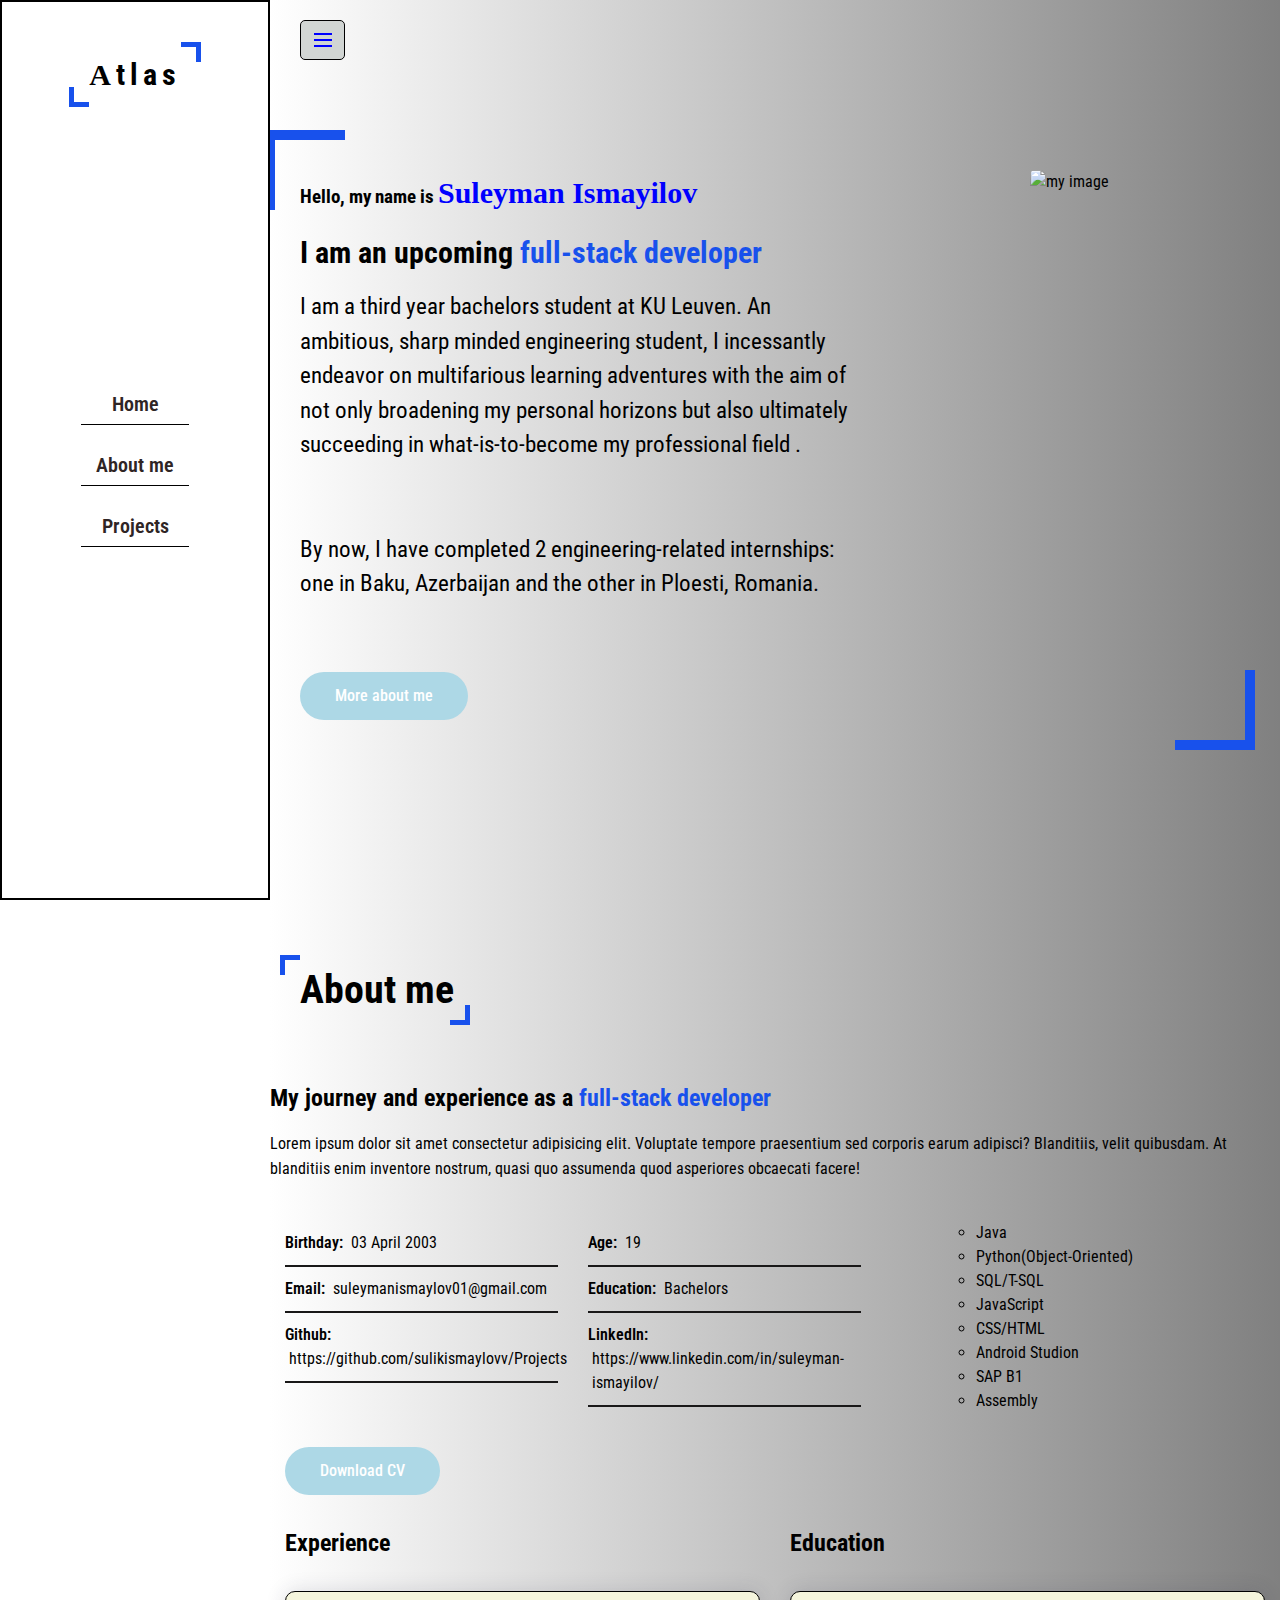
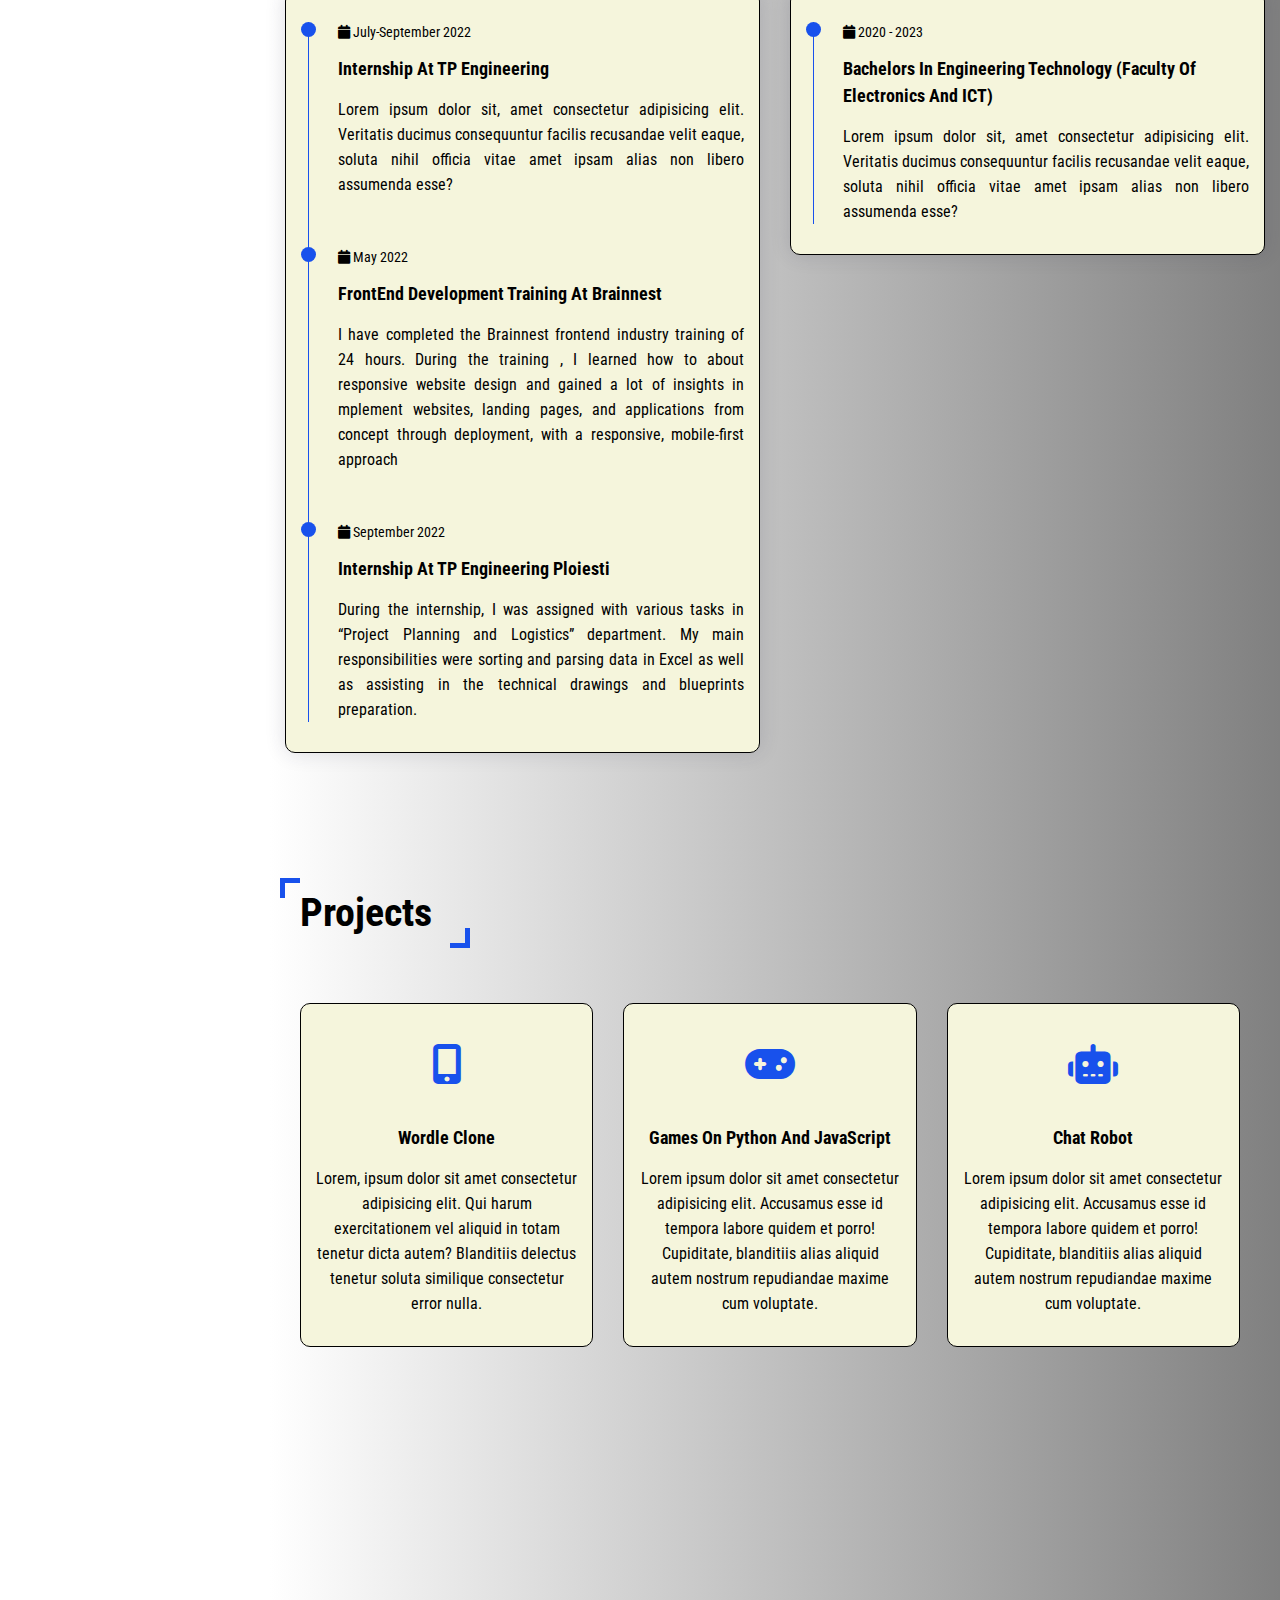
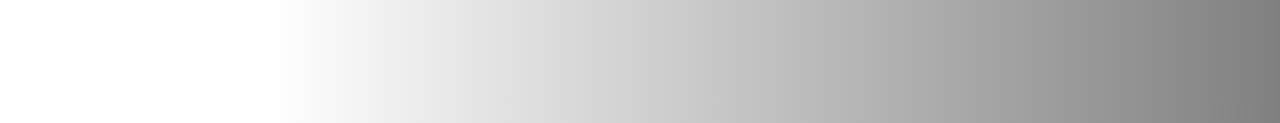
==== index.html @ a6cf32a4 "commit" ====
<!DOCTYPE html>
<html lang="en">

<head>
    <meta charset="UTF-8">
    <meta http-equiv="X-UA-Compatible" content="IE=edge">
    <meta name="viewport" content="width=device-width, initial-scale=1.0">
    <title>Portfolio</title>
    <!-- #file links-->
    <link rel="stylesheet" href="style.css">
    <link rel="stylesheet" href="color-1.css">
    <link rel="stylesheet" href="https://cdnjs.cloudflare.com/ajax/libs/font-awesome/6.1.1/css/all.min.css">
</head>

<body>
    <!-- Main start-->
    <div class="main-container">
        <!--Aside-->
        <div class="aside" id="aside">
            <div class="logo">
                <a href="#"><span>A</span>tlas</a>
            </div>
            <div class="nav_toggler" onclick="toggleAside()">
                <span></span>
            </div>
            <ul class="navigation">
                <li><a href="#home" class="active">Home</a></li>
                <li><a href="#about">About me</a></li>
                <li><a href="#projects">Projects</a></li>
            </ul>
        </div>
        <!-- Home page-->
        <div class="main-content" id="main">
            <section class="home section" id="home">
                <div class="container">
                    <div class="row">
                        <div class="info padd-15">
                            <h3 class="hello">Hello, my name is <span class="name">Suleyman Ismayilov</span></h3>
                            <h3 class="short-intro">I am an upcoming <span class="typing">full-stack developer</span>
                            </h3>
                            <p>I am a third year bachelors student at KU Leuven. An ambitious, sharp minded engineering
                                student, I incessantly endeavor on multifarious learning adventures with the aim of not
                                only broadening my personal horizons but also ultimately succeeding in what-is-to-become
                                my professional field .</p>
                            <p></p>
                            <p>By now, I have completed 2 engineering-related internships: one in Baku, Azerbaijan and the other in Ploesti, Romania.</p>
                            </p>

                            <a href="#about" class="btn about-me">More about me</a>

                        </div>
                        <div class="home_img padd-15">
                            <img src="image.JPG" alt="my image">
                        </div>
                    </div>
                </div>
            </section>
            <!--About me page-->
            <section class="about section" id="about">
                <div class="container">
                    <div class="row">
                        <div class="section-title padd-15">
                            <h2>About me</h2>
                        </div>
                        <div class="row">
                            <div class="about-content padd-15">
                                <div class="row">
                                    <div class="about-text">
                                        <h3>My journey and experience as a <span>full-stack developer</span></h3>
                                        <p>Lorem ipsum dolor sit amet consectetur adipisicing elit. Voluptate tempore
                                            praesentium sed corporis earum adipisci? Blanditiis, velit quibusdam. At
                                            blanditiis enim inventore nostrum, quasi quo assumenda quod asperiores
                                            obcaecati facere!</p>
                                    </div>
                                </div>
                                <div class="row">
                                    <div class="personal-info padd-15">
                                        <div class="row">
                                            <div class="info-item padd-15">
                                                <p>Birthday: <span>03 April 2003</span></p>
                                            </div>
                                            <div class="info-item padd-15">
                                                <p>Age: <span>19</span></p>
                                            </div>
                                            <div class="info-item padd-15">
                                                <p>Email: <span>suleymanismaylov01@gmail.com</span></p>
                                            </div>
                                            <div class="info-item padd-15">
                                                <p>Education: <span>Bachelors</span></p>
                                            </div>
                                            <div class="info-item padd-15">
                                                <p>Github: <span>https://github.com/sulikismaylovv/Projects</span></p>
                                            </div>
                                            <div class="info-item padd-15">
                                                <p>LinkedIn: <span>https://www.linkedin.com/in/suleyman-ismayilov/</span></p>
                                            </div>
                                        </div>
                                        <div class="row">
                                            <div class="buttons padd-15">
                                                <a href="CV.pdf" attributes-list download class="btn">Download CV</a>
                                            </div>
                                        </div>
                                    </div>
                                    <div class="skills padd-15">
                                        <ul class="row">
                                            <li class="skill-item">
                                                Java
                                            </li>
                                            <li class="skill-item">
                                                Python(Object-Oriented)
                                            </li>
                                            <li class="skill-item">
                                                SQL/T-SQL
                                            </li>
                                            <li class="skill-item">
                                                JavaScript
                                            </li>
                                            <li class="skill-item">
                                                CSS/HTML
                                            </li>
                                            <li class="skill-item">
                                                Android Studion
                                            </li>
                                            <li class="skill-item">
                                                SAP B1
                                            </li>
                                            <li class="skill-item">
                                                Assembly
                                            </li>
                                        </ul>
                                    </div>
                                </div>
                                <div class="row">
                                    <div class="experience padd-15">
                                        <h3 class="title">Experience</h3>
                                        <div class="row">
                                            <div class="timeline-box padd-15">
                                                <div class="timeline shadow-dark">
                                                    <!-- Timeline Items-->
                                                    <div class="timeline-item">
                                                        <div class="circle-dot"></div>
                                                        <h3 class="timeline-date">
                                                            <i class="fa fa-calendar"></i> July-September 2022
                                                        </h3>
                                                        <h4 class="timeline-title"> Internship at TP Engineering</h4>
                                                        <p class="timeline-text">
                                                            Lorem ipsum dolor sit, amet consectetur adipisicing elit.
                                                            Veritatis ducimus consequuntur facilis recusandae velit
                                                            eaque, soluta nihil officia vitae amet ipsam alias non
                                                            libero assumenda esse?
                                                        </p>
                                                    </div>
                                                    <div class="timeline-item">
                                                        <div class="circle-dot"></div>
                                                        <h3 class="timeline-date">
                                                            <i class="fa fa-calendar"></i> May 2022
                                                        </h3>
                                                        <h4 class="timeline-title"> FrontEnd Development training at
                                                            Brainnest</h4>
                                                        <p class="timeline-text">
                                                            I have completed the Brainnest frontend industry training of
                                                            24 hours. During the training , I learned how to about
                                                            responsive website design and gained a lot of insights in
                                                            mplement websites, landing pages, and applications from
                                                            concept through deployment, with a responsive, mobile-first
                                                            approach
                                                        </p>
                                                    </div>
                                                    <div class="timeline-item">
                                                        <div class="circle-dot"></div>
                                                        <h3 class="timeline-date">
                                                            <i class="fa fa-calendar"></i> September 2022
                                                        </h3>
                                                        <h4 class="timeline-title"> Internship at TP Engineering
                                                            Ploiesti</h4>
                                                        <p class="timeline-text">
                                                            During the internship, I was assigned with various tasks in
                                                            “Project Planning and Logistics” department. My main
                                                            responsibilities were sorting and parsing data in Excel as
                                                            well as assisting in the technical drawings and blueprints
                                                            preparation.
                                                        </p>
                                                    </div>
                                                </div>
                                            </div>
                                        </div>
                                    </div>
                                    <div class="education padd-15">
                                        <h3 class="title">Education</h3>
                                        <div class="row">
                                            <div class="timeline-box padd-15">
                                                <div class="timeline shadow-dark">
                                                    <!-- Timeline Items-->
                                                    <div class="timeline-item">
                                                        <div class="circle-dot"></div>
                                                        <h3 class="timeline-date">
                                                            <i class="fa fa-calendar"></i> 2020 - 2023
                                                        </h3>
                                                        <h4 class="timeline-title"> Bachelors in Engineering Technology
                                                            (Faculty of Electronics and ICT)</h4>
                                                        <p class="timeline-text">
                                                            Lorem ipsum dolor sit, amet consectetur adipisicing elit.
                                                            Veritatis ducimus consequuntur facilis recusandae velit
                                                            eaque, soluta nihil officia vitae amet ipsam alias non
                                                            libero assumenda esse?
                                                        </p>
                                                    </div>
                                                </div>
                                            </div>
                                        </div>
                                    </div>
                                </div>
                            </div>
                        </div>
                    </div>
                </div>
            </section>
            <!--Projects Section-->
            <section class="projects section" id="projects">
                <div class="container">
                    <div class="row">
                        <div class="section-title padd-15">
                            <h2>Projects</h2>
                        </div>
                    </div>
                    <div class="row">
                        <!--Projects Items-->
                        <div class="projects-item padd-15">
                            <div class="projects-item-inner">
                                <div class="icon" id="proj1">
                                    <i class="fa fa-mobile-alt" onclick='window.location.href="https://github.com/sulikismaylovv/Portfolio"' ></i>
                                </div>
                                <h4>Wordle Clone</h4>
                                <p>Lorem, ipsum dolor sit amet consectetur adipisicing elit. Qui harum exercitationem vel aliquid in totam tenetur dicta autem? Blanditiis delectus tenetur soluta similique consectetur error nulla.
                                </p>
                            </div>
                        </div>
                        <div class="projects-item padd-15">
                            <div class="projects-item-inner">
                                <div class="icon" id="proj2">
                                    <i class="fa fa-gamepad" onclick='window.location.href="https://github.com/sulikismaylovv/Portfolio"'></i>
                                </div>
                                <h4>Games on Python and JavaScript</h4>
                                <p>Lorem ipsum dolor sit amet consectetur adipisicing elit. Accusamus esse id tempora labore quidem et porro! Cupiditate, blanditiis alias aliquid autem nostrum repudiandae maxime cum voluptate.
                                </p>
                            </div>
                        </div>
                        <div class="projects-item padd-15">
                            <div class="projects-item-inner">
                                <div class="icon" id="proj3">
                                    <i class="fa fa-robot" onclick='window.location.href="https://github.com/sulikismaylovv/Portfolio"'></i>
                                </div>
                                <h4>Chat Robot</h4>
                                <p>Lorem ipsum dolor sit amet consectetur adipisicing elit. Accusamus esse id tempora labore quidem et porro! Cupiditate, blanditiis alias aliquid autem nostrum repudiandae maxime cum voluptate.
                                </p>
                            </div>
                        </div>
                    </div>
                </div>
            </section>
        </div>
    </div>


    <script src="script.js"></script>
</body>

</html>
---- style.css ----
@import url('https://fonts.googleapis.com/css2?family=Poppins:wght@300;400;500;600&family=Roboto+Mono:ital,wght@0,400;1,300;1,400&display=swap');
@import url('https://fonts.googleapis.com/css2?family=Edu+NSW+ACT+Foundation:wght@400;500;600;700&display=swap');
@import url('https://fonts.googleapis.com/css2?family=Roboto+Condensed:ital,wght@0,300;0,400;0,700;1,300;1,400;1,700&display=swap');

::before,::after{
    box-sizing: border-box;
}

body{
    line-height: 1.5;
    font-size: 16px;
    font-family: 'Roboto Condensed' , 'Times New Roman', Times, serif;
}

html{
    scroll-behavior: smooth;
}

*{
    margin: 0;
    padding: 0;
    outline: none;
    text-decoration: none;
    box-sizing: border-box;
}

.section{
    background:  linear-gradient(to right,white,grey);
    min-height: 100vh;
    display: block;
    padding: 0 30px;
    opacity: 1;
}

.hidden{
    display: none !important;
}

.main-content{
    padding-left: 270px;
}

ul{
    list-style: none;
}

.container{
    max-width: 1100px;
    width: 100%;
    margin: auto;
}


.padd-15{
    padding-left: 15px;
    padding-right: 15px;
}

.row{
    display: flex;
    flex-wrap: wrap;
    margin-left: -15px;
    margin-right: -15px;
    position: relative;
}

.btn{
    font-size: 16px;
    font-weight: 500;
    color: white;
    padding: 12px 35px;
    border-radius: 40px;
    display: inline-block;
    white-space: nowrap;
    background-color: lightblue;
    transition: all 0.3s ease;
    border: none;
}

.btn:hover{
    transform: scale(1.2);
}

.shadow-dark{
    box-shadow: 0 0 20px rgb(48, 46, 77, 0.15);
}

/* Section bar */
.aside{
    width: 270px;
    background-color: white;
    position: fixed;
    padding: 30px;
    left: 0;
    top: 0;
    height: 100%;
    z-index: 10;
    display: flex;
    justify-content: center;
    align-items: center;
    border: solid 2px black;
}


.aside .logo{
    position: absolute;
    top: 50px;
    font-size: 30px;
    text-transform: capitalize;
}

.aside .logo a{
    color:black;
    font-weight: 700;
    padding: 15px 20px;
    font-size: 30px;
    letter-spacing: 5px;
    position: relative;
}

.aside .logo a span{
    font-family: 'Roboto',cursive;
    font-family: 40px;
}

.aside .logo a::before{
    content: '';
    position: absolute;
    width: 20px;
    height: 20px;
    border-bottom: 5px solid var(--skin-color);
    border-left: 5px solid var(--skin-color);
    bottom: 0px;
    left: 0;
}

.aside .logo a::after{
    content: '';
    position: absolute;
    width: 20px;
    height: 20px;
    border-top: 5px solid var(--skin-color);
    border-right: 5px solid var(--skin-color);
    top: 0;
    right: 0;
}

.aside .navigation{
    margin-top: 50px;
    
}

.aside .navigation li{
    margin-bottom: 20px;
    display: block;

}

.aside .navigation li a{
    font-size: 20px;
    font-weight: 600;
    display: block;
    border-bottom: 1px solid black;
    color: rgb(47, 37, 37);
    padding: 5px 15px;
    text-decoration: none;
    text-align: center;
}

aside .navigation li a.active{
    color : var(--skin-color);
}

.aside .nav_toggler{
    height: 40px;
    width: 45px;
    border: 1px solid black;
    cursor: pointer;
    position: fixed;
    left: 300px;
    top:20px;
    border-radius: 5px;
    background: rgba(196, 201, 199, 0.746);
    display: flex;
    align-items: center;
    justify-content: center;
}

.aside .nav_toggler span{
    height: 2px;
    width: 18px;
    background-color: blue;
    display: inline-block;
    position: relative;
}

.aside .nav_toggler span::before{
    content: '';
    height: 2px;
    width: 18px;
    background-color: blue;
    position: absolute;
    top: -6px;
    left: 0;
}

.aside .nav_toggler span::after{
    content: '';
    height: 2px;
    width: 18px;
    background-color: blue;
    position: absolute;
    top: 6px;
    left: 0;
}

/*main page css*/
.home .home_img img{
    height: 500px;
    margin: auto;
    border-radius: 5px;
}

.home .info{
    flex: 0 0 60%;
    max-width: 60%;
}

.home .home_img{
    flex: 0 0 40%;
    max-width: 40%;
    text-align: center;
    text-align: center;
}

.h3.hello{
    font-size: 28px;
    margin: 15px 0;
}

h3.hello span{
    font-family:  'Edu VIC WA NT Beginner', 'Times New Roman', Times, serif , cursive ;
    font-weight: bold;
    font-size: 30px;
    font-weight: 70%;
    color: blue;
}

h3.short-intro{
    font-size: 30px;
    margin: 15px 0;
}

.typing{
    color: var(--skin-color);
}

.info p{
    margin-bottom: 70px;
    font-size: 23px;
    color: black;
    
}

.home{
    min-height: 100vh;
    display: flex;
    color: black;
}

.home_img::after{
    content: '';
    position: absolute;
    height: 80px;
    width: 80px;
    right: 10px;
    bottom: -30px;
    border-bottom: 10px solid var(--skin-color);
    border-right: 10px solid var(--skin-color);

}

.home_img::before{
    content: '';
    position: absolute;
    height: 80px;
    width: 80px;
    left: -20px;
    top: -40px;
    border-top: 10px solid var(--skin-color);
    border-left: 10px solid var(--skin-color);

}


/* about me css*/
.section .container{
    padding-top: 60px;
    padding-bottom: 70px;
}

.section-title{
    flex: 0 0 100%;
    max-width: 100%;
    margin-bottom: 60px;
}

.section-title h2{
    font-size: 40px;
    color: black;
    font-weight: 700;
    position: relative;
}

.section-title h2::before{
    content: '';
    position: absolute;
    width: 20px;
    height: 20px;
    border-bottom: 5px solid var(--skin-color);
    border-right: 5px solid var(--skin-color);
    bottom: -5px;
    left: 150px;
}

.section-title h2::after{
    content: '';
    position: absolute;
    width: 20px;
    height: 20px;
    border-left: 5px solid var(--skin-color);
    border-top: 5px solid var(--skin-color);
    top: -5px;
    left: -20px;
}

.about .about-content{
    flex: 0 0 100%;
    max-width: 100%;
}

.about .about-content .about-text{
    flex: 0 0 100%;
    max-width: 100%;
}

.about .about-content .about-text h3{
    font-size: 24px;
    margin-bottom: 15px;
    font-weight: 700;
    color: black;
}

.about .about-content .about-text h3 span{
    color: var(--skin-color);
}

.about .about-content .about-text p{
    font-size: 16px;
    line-height: 25px;
    color: black;
}

.about .about-content .personal-info{
    flex: 0 0 60%;
    max-width: 60%;
    margin-top: 40px;
}


.about .about-content .skills{
    flex: 0 0 40%;
    max-width: 40%;
    margin-top: 40px;
}

.about .about-content .personal-info .info-item{
    flex: 0 0 50%;
    max-width: 50%;
}

.about .about-content .personal-info .info-item p{
    font-weight: 600;
    padding: 10px 0;
    font-size: 16px;
    color: black;
    border-bottom: 2px solid rgb(25, 24, 24);

}

.about .about-content .personal-info .info-item p span{
    font-weight: 400;
    color: black;
    margin-left: 4px;
    display: inline-block;
}

.about .about-content .personal-info .buttons{
    margin-top: 30px;
}

.about .about-content .personal-info .buttons .btn{
    margin-right: 15px;
    margin-top: 10px;
}


.about .about-content .skills .row .skill-item{
    flex: 0 0 50%;
    max-width: 50%;
    list-style: circle;
    margin-left: 100px;
}

.about .about-content .experience,
.about .about-content .education{
    flex:  0 0 50%;
    max-width: 50%;
    margin-top: 30px;
}

.about .about-content h3.title{
    font-size: 24px;
    margin-bottom: 30px;
    font-weight: 700;
    color: black;
}

.about .about-content .timeline-box{
    flex: 0 0 100%;
    max-width: 100%;
}

.about .about-content .timeline{
    background-color: beige;
    padding: 30px 15px;
    border: 1px solid black;
    border-radius: 10px;
    width: 100%;
    position: relative;
}

.about .about-content .timeline .timeline-item{
    position: relative;
    padding-left: 37px;
    padding-bottom: 50px;
}

.about .about-content .timeline .timeline-item:last-child{
    padding-bottom: 0;
}

.about .about-content .timeline .timeline-item::before{
    content: '';
    width: 1px;
    position:absolute;
    height: 100%;
    left: 7px;
    top: 0;
    background-color: var(--skin-color);
}

.about .about-content .timeline .circle-dot{
    position: absolute;
    left: 0;
    top: 0;
    height: 15px;
    width: 15px;
    border-radius: 50%;
    background-color: var(--skin-color);
}

.about .about-content .timeline .timeline-date{
    font-weight: 400;
    font-size: 14px;
    margin-bottom: 12px;
}

.about .about-content .timeline .timeline-date fa{
    margin-right: 5px;
}

.about .about-content .timeline .timeline-title{
    font-weight: 700;
    font-size: 18px;
    margin-bottom: 15px;
    text-transform: capitalize;
}

.about .about-content .timeline .timeline-text{
    line-height: 25px;
    font-size: 16px;
    text-align: justify;
}

/*Project css*/
.projects .container{
    padding-bottom: 40px;
}

.projects .projects-item{
    margin-bottom: 30px;
    flex: 0 0 33%;
    max-width: 33%;
}

.projects .projects-item .projects-item-inner{
    background-color: beige;
    border: 1px solid black;
    border-radius: 10px;
    padding: 30px 15px;
    text-align: center;
    transition: all 0.3s ease;
}

.projects .projects-item .projects-item-inner:hover{
    box-shadow: 0 0 20px rgb(48, 46, 77, 0.15);
}

.projects .projects-item .projects-item-inner .icon{
    height: 60px;
    width: 60px;
    border-radius: 50%;
    display: block;
    margin: 0 auto 30px;
    text-align: center;
    transition: all 0.3s ease;
}

.projects .projects-item .projects-item-inner .icon .fa{
    font-size: 40px;
    line-height: 60px;
    color: var(--skin-color);
}

.projects .projects-item .projects-item-inner:hover .icon{
    background-color: var(--skin-color);
}

.projects .projects-item .projects-item-inner:hover .icon .fa{
    font-size: 25px;
    color: white;
}

.projects .projects-item .projects-item-inner h4{
    font-size: 18px;
    margin-bottom: 15px;
    color: black;
    font-weight: 700;
    text-transform: capitalize;
}

.projects .projects-item .projects-item-inner p{
    font-size: 16px;
    color: black;
    line-height: 25px;
}


@media (max-width: 1200px){
    .aside{
        left: -270px;
    }

    .main-content{
        padding-left: 0;
    }
    .about .about-content .personal-info .info-item p span{
        display: block;
        margin-left: 0;
    }
}

@media (max-width: 991px){
    .projects .projects-item{
        flex: 0 0 100%;
        max-width: 100%;
    }
    .about .about-content .education,
    .about .about-content .experience,
    .home .home-info{
        flex: 0 0 100%;
        max-width: 100%;
    }
    .home .home_img{
        display: none;
    }

}

@media (max-width: 750px){
    .about .about-content .skills,
    .about .about-content .personal-info{
        flex: 0 0 100%;
        max-width: 100%;
    }
    

}
---- color-1.css ----
:root{
    --skin-color: #1851ec;
}
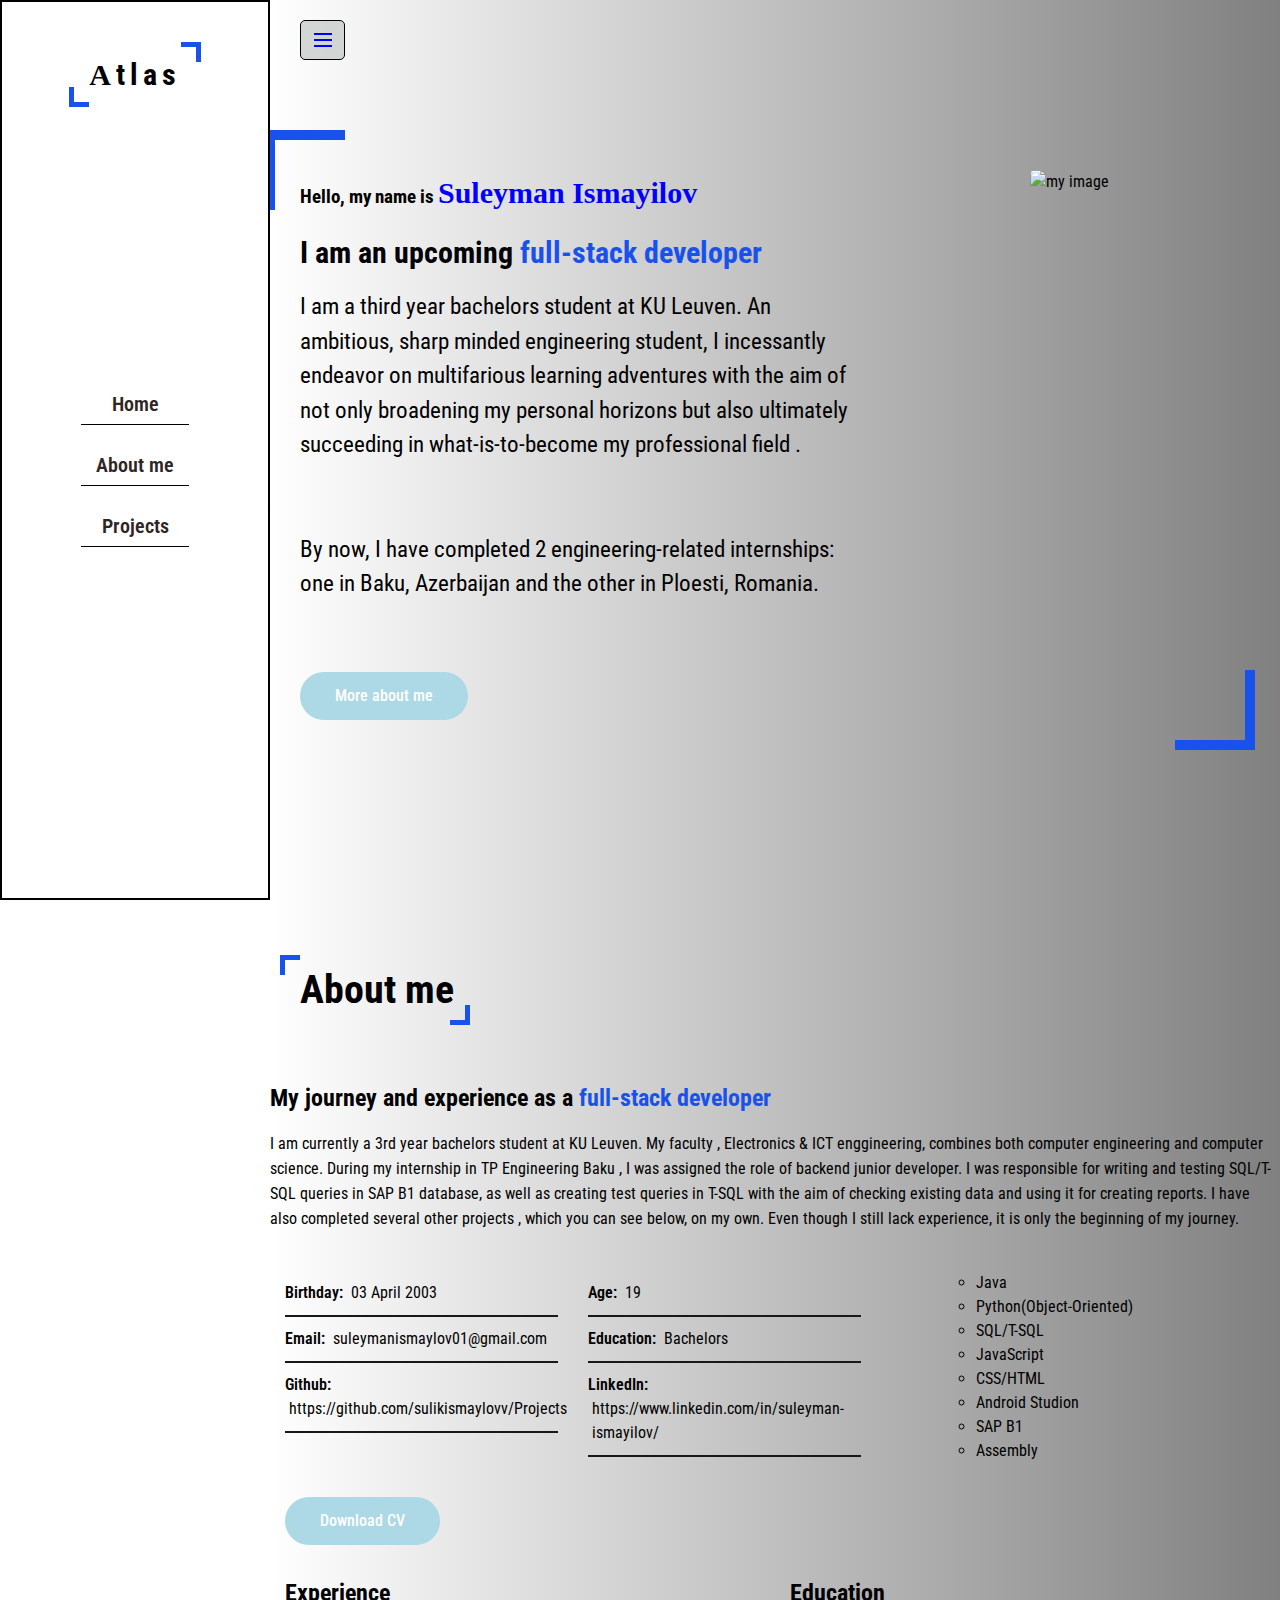
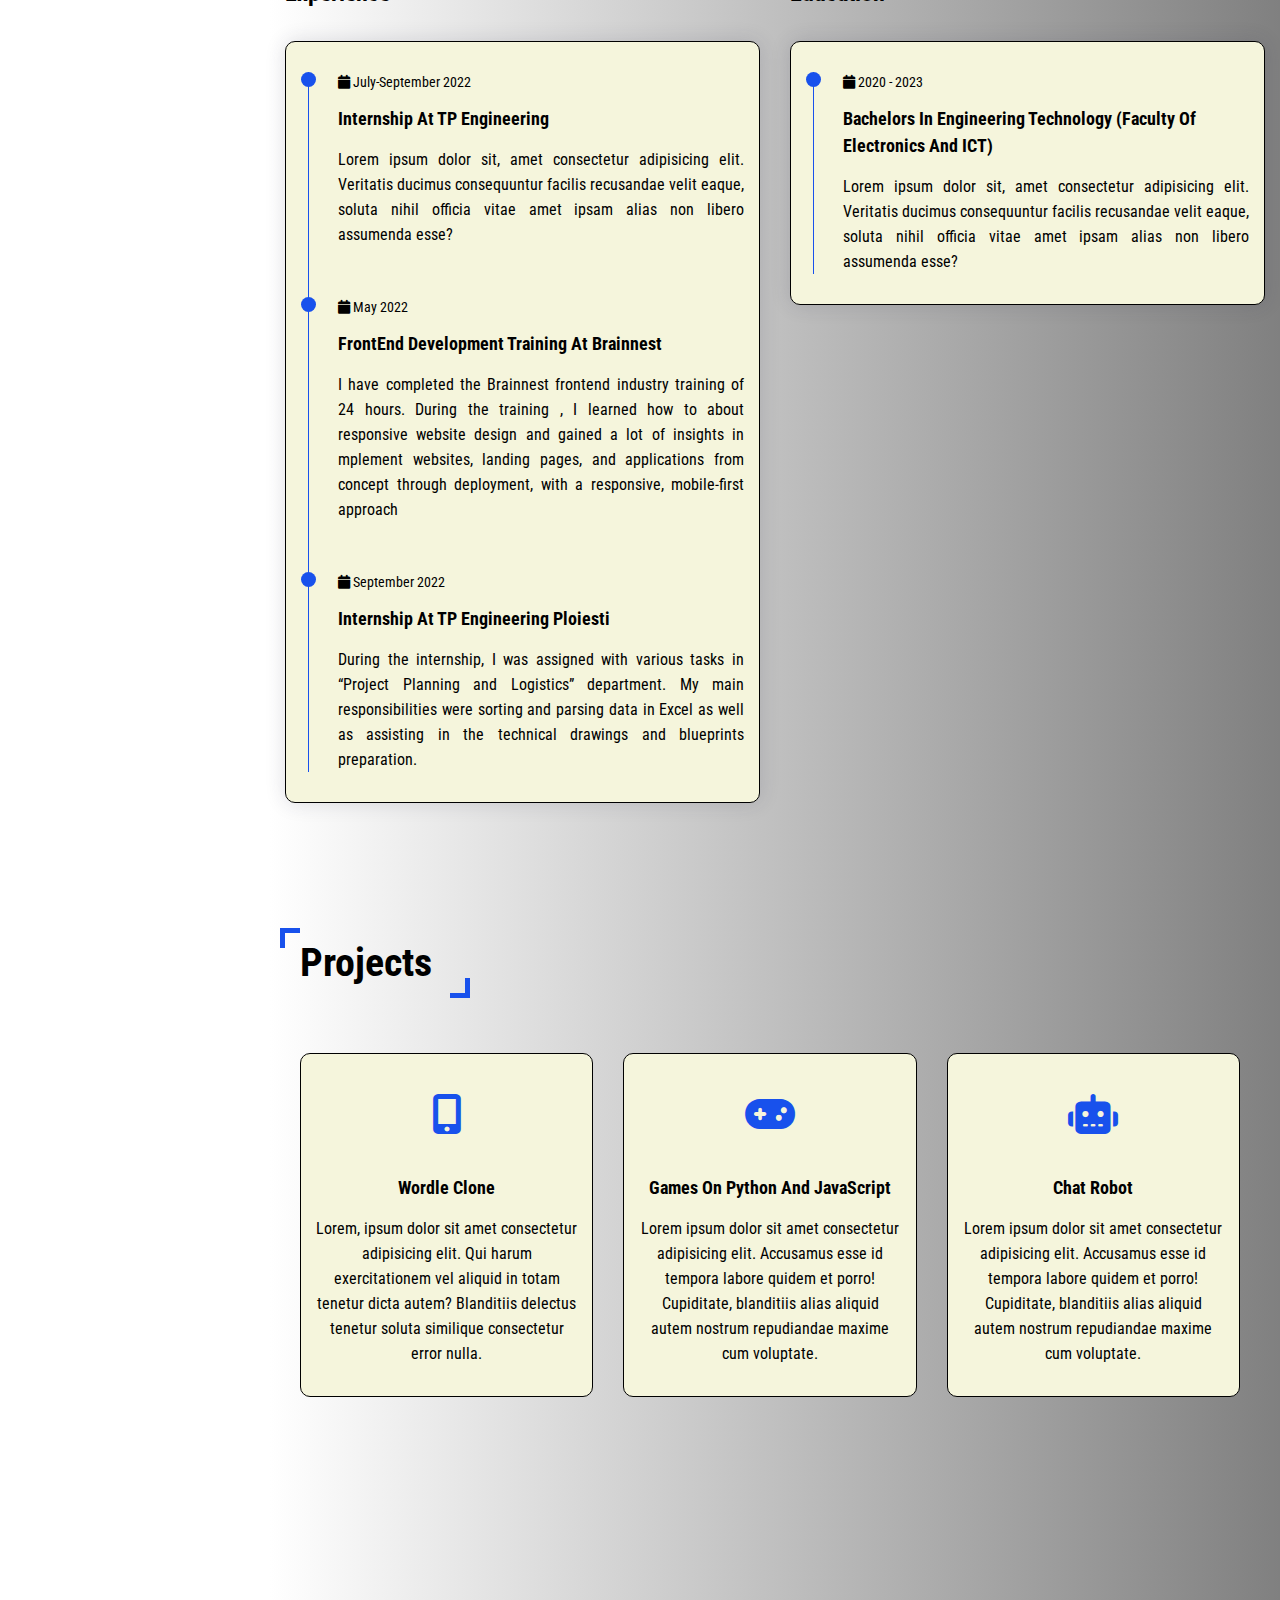
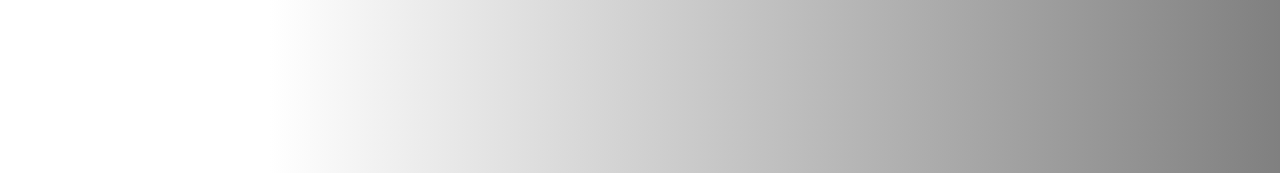
==== commit f0efde21: "commit" ====
--- a/index.html
+++ b/index.html
@@ -20,7 +20,7 @@
             <div class="logo">
                 <a href="#"><span>A</span>tlas</a>
             </div>
-            <div class="nav_toggler" onclick="toggleAside()">
+            <div class="nav_toggler" onclick="toggleAside()" id="nav_toggler">
                 <span></span>
             </div>
             <ul class="navigation">
@@ -67,10 +67,12 @@
                                 <div class="row">
                                     <div class="about-text">
                                         <h3>My journey and experience as a <span>full-stack developer</span></h3>
-                                        <p>Lorem ipsum dolor sit amet consectetur adipisicing elit. Voluptate tempore
-                                            praesentium sed corporis earum adipisci? Blanditiis, velit quibusdam. At
-                                            blanditiis enim inventore nostrum, quasi quo assumenda quod asperiores
-                                            obcaecati facere!</p>
+                                        <p>
+                                            I am currently a 3rd year bachelors student at KU Leuven. My faculty , Electronics & ICT enggineering, combines both computer engineering and computer science.  
+                                            During my internship in TP Engineering Baku , I was assigned the role of backend junior developer. I was responsible for writing and testing SQL/T-SQL queries in SAP B1 database, 
+                                            as well as creating test queries in T-SQL with the aim of checking existing data and using it for creating reports.
+                                            I have also completed several other projects , which you can see below, on my own. Even though I still lack experience, it is only the beginning of my journey.
+                                        </p>
                                     </div>
                                 </div>
                                 <div class="row">
--- a/style.css
+++ b/style.css
@@ -595,8 +595,7 @@
         max-width: 100%;
     }
     
-
-}
-
-
-
+}
+
+
+
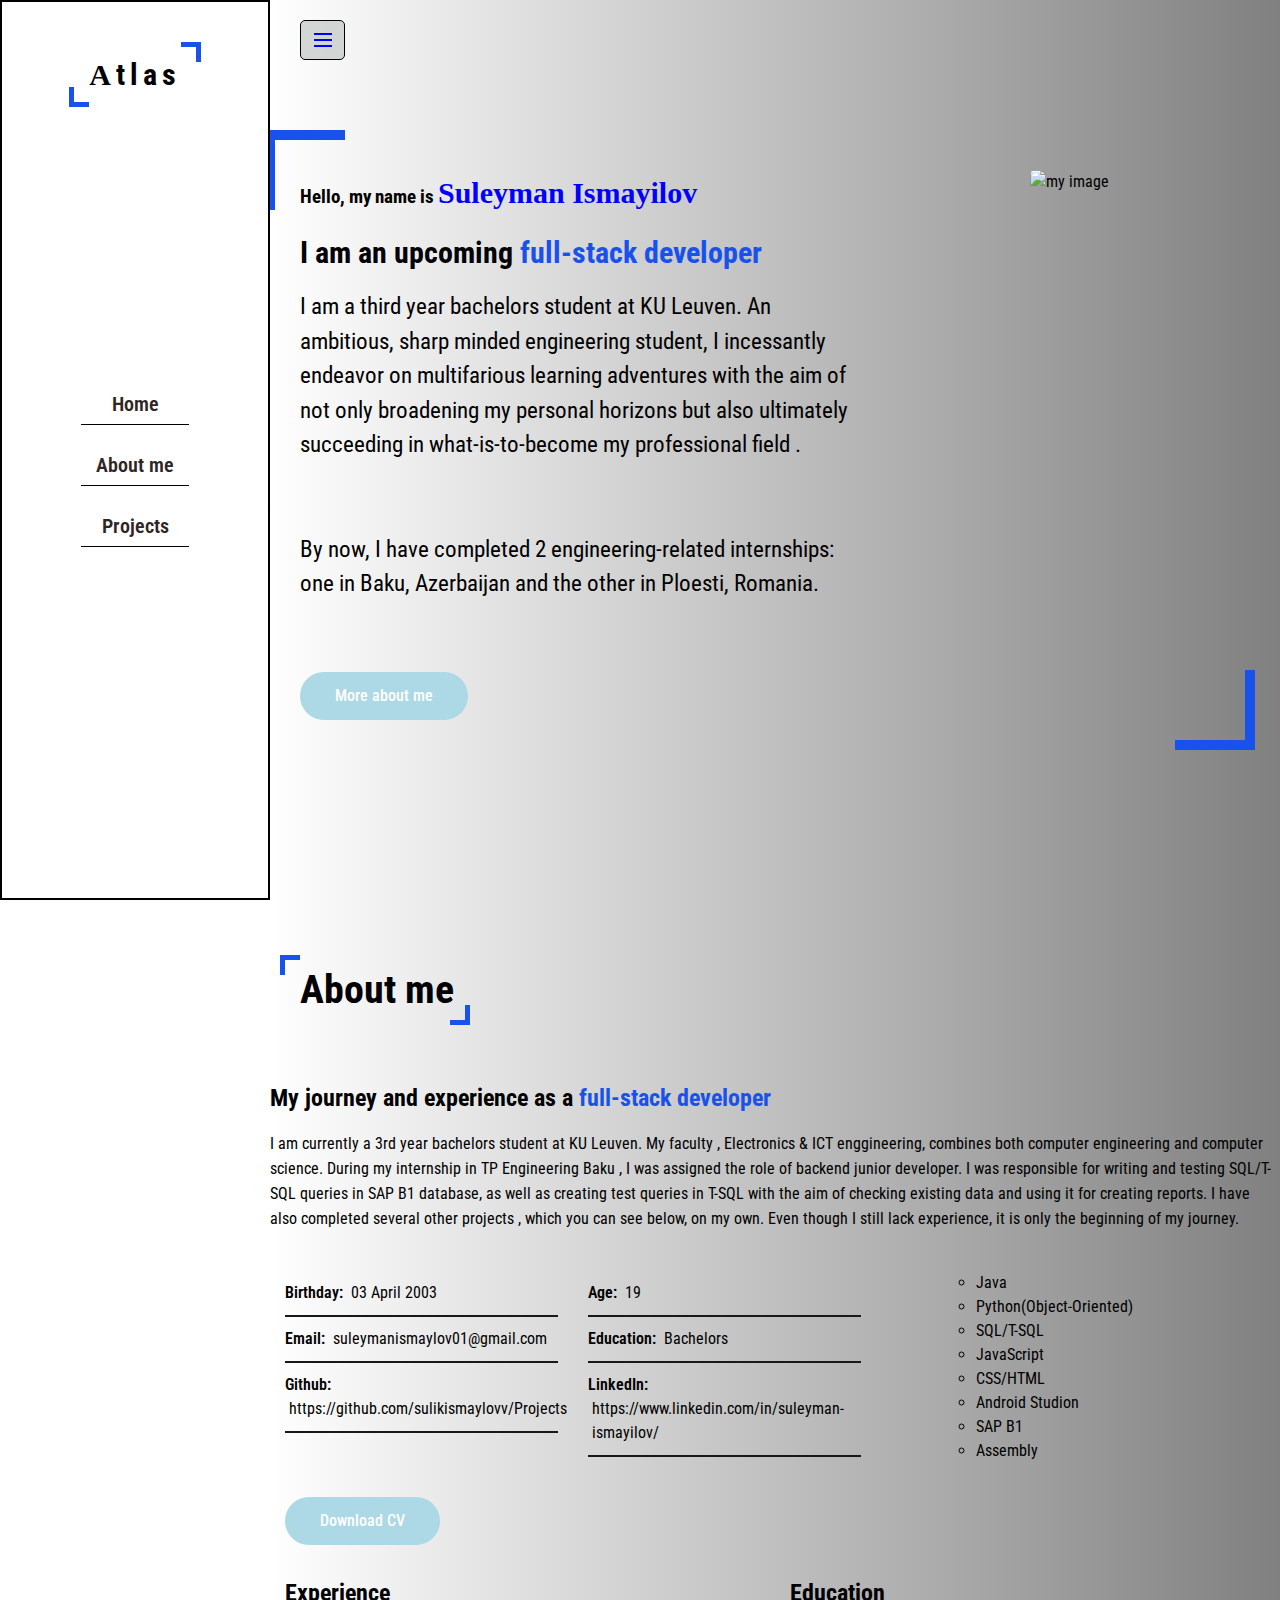
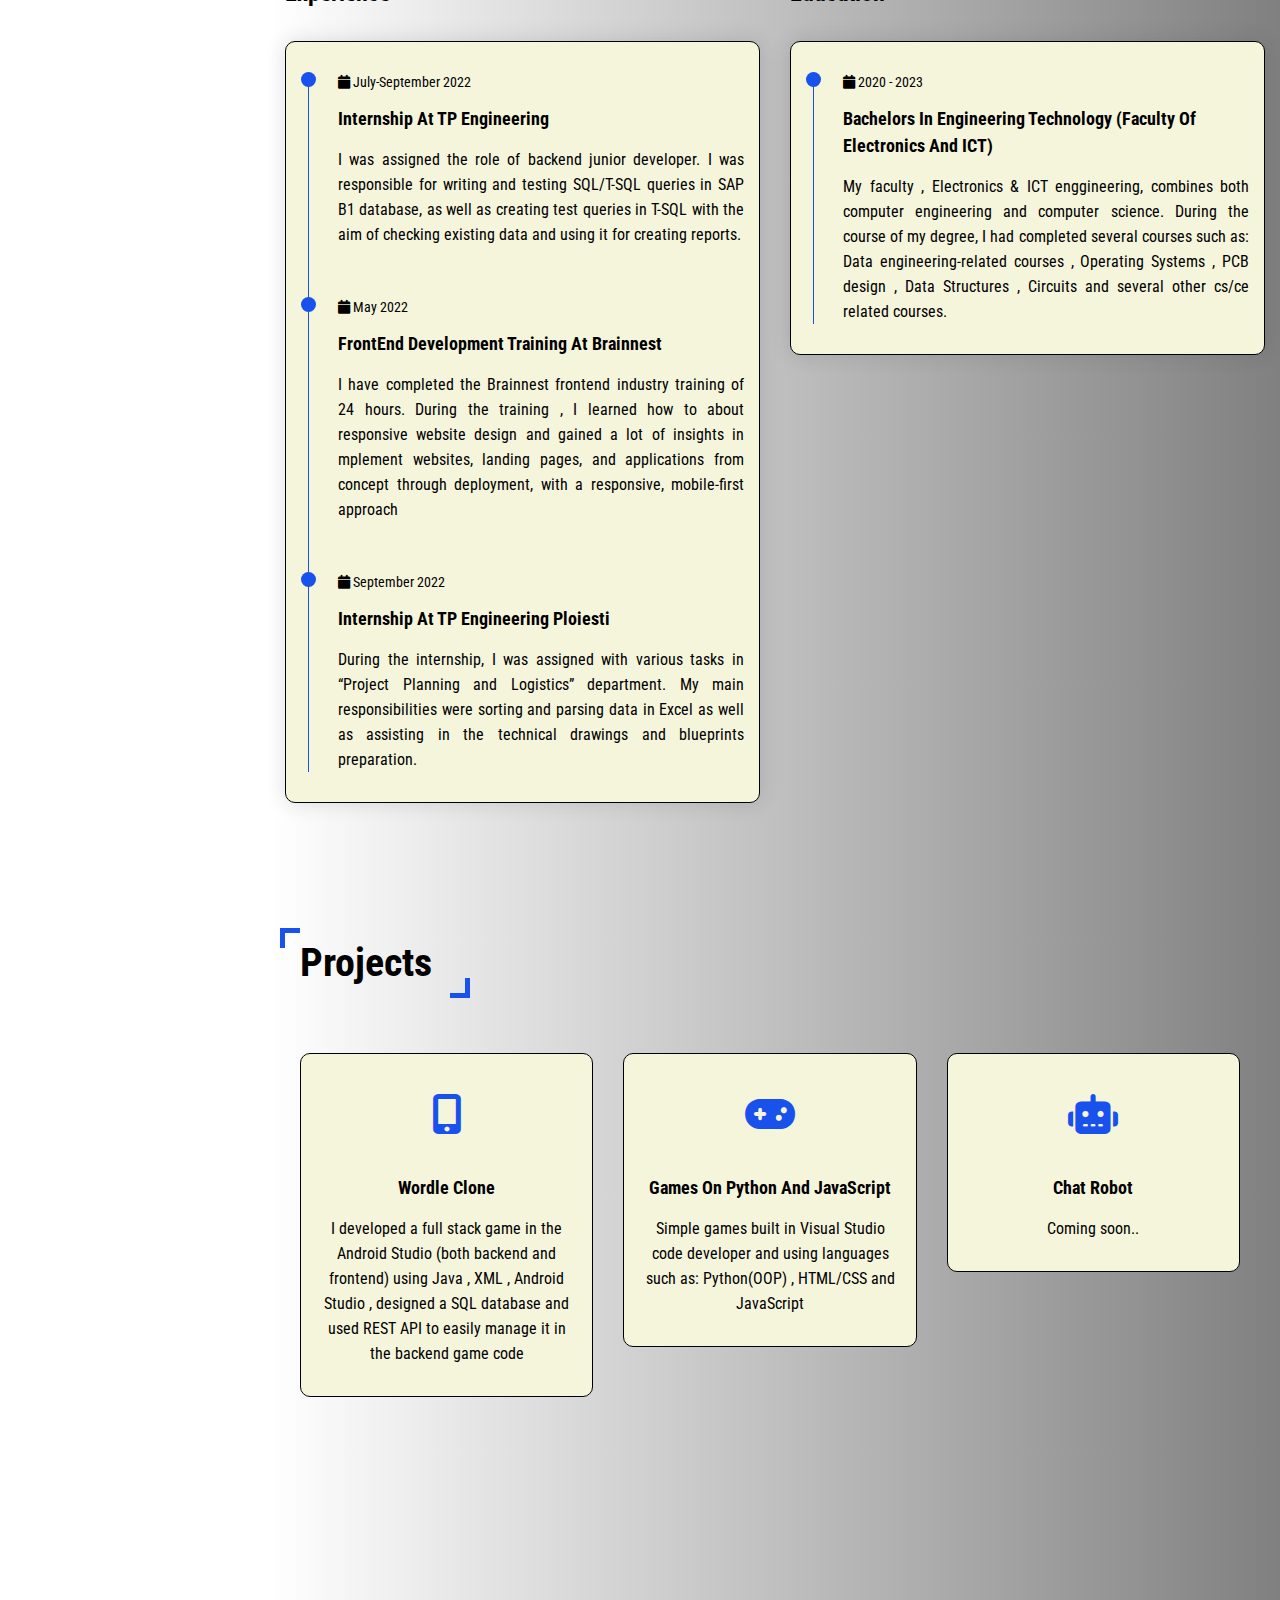
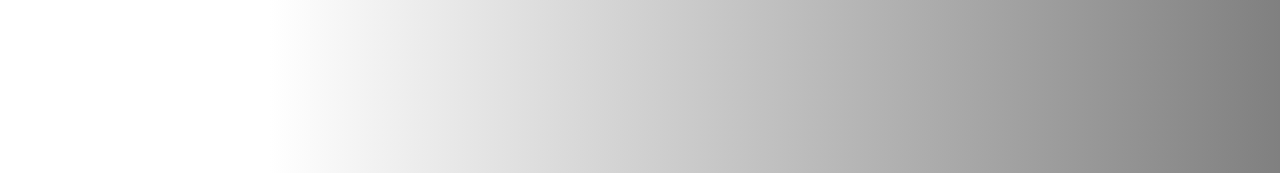
==== commit 63d357f9: "update" ====
--- a/index.html
+++ b/index.html
@@ -146,10 +146,7 @@
                                                         </h3>
                                                         <h4 class="timeline-title"> Internship at TP Engineering</h4>
                                                         <p class="timeline-text">
-                                                            Lorem ipsum dolor sit, amet consectetur adipisicing elit.
-                                                            Veritatis ducimus consequuntur facilis recusandae velit
-                                                            eaque, soluta nihil officia vitae amet ipsam alias non
-                                                            libero assumenda esse?
+                                                            I was assigned the role of backend junior developer. I was responsible for writing and testing SQL/T-SQL queries in SAP B1 database, as well as creating test queries in T-SQL with the aim of checking existing data and using it for creating reports.
                                                         </p>
                                                     </div>
                                                     <div class="timeline-item">
@@ -201,10 +198,9 @@
                                                         <h4 class="timeline-title"> Bachelors in Engineering Technology
                                                             (Faculty of Electronics and ICT)</h4>
                                                         <p class="timeline-text">
-                                                            Lorem ipsum dolor sit, amet consectetur adipisicing elit.
-                                                            Veritatis ducimus consequuntur facilis recusandae velit
-                                                            eaque, soluta nihil officia vitae amet ipsam alias non
-                                                            libero assumenda esse?
+                                                            My faculty , Electronics & ICT enggineering, combines both computer engineering and computer science.
+                                                            During the course of my degree, I had completed several courses such as: Data engineering-related courses ,
+                                                            Operating Systems , PCB design , Data Structures , Circuits and several other cs/ce related courses.
                                                         </p>
                                                     </div>
                                                 </div>
@@ -233,7 +229,7 @@
                                     <i class="fa fa-mobile-alt" onclick='window.location.href="https://github.com/sulikismaylovv/Portfolio"' ></i>
                                 </div>
                                 <h4>Wordle Clone</h4>
-                                <p>Lorem, ipsum dolor sit amet consectetur adipisicing elit. Qui harum exercitationem vel aliquid in totam tenetur dicta autem? Blanditiis delectus tenetur soluta similique consectetur error nulla.
+                                <p> I developed a full stack game in the Android Studio (both backend and frontend) using Java , XML , Android Studio , designed a SQL database and used REST API to easily manage it in the backend game code                                </p>
                                 </p>
                             </div>
                         </div>
@@ -243,7 +239,7 @@
                                     <i class="fa fa-gamepad" onclick='window.location.href="https://github.com/sulikismaylovv/Portfolio"'></i>
                                 </div>
                                 <h4>Games on Python and JavaScript</h4>
-                                <p>Lorem ipsum dolor sit amet consectetur adipisicing elit. Accusamus esse id tempora labore quidem et porro! Cupiditate, blanditiis alias aliquid autem nostrum repudiandae maxime cum voluptate.
+                                <p> Simple games built in Visual Studio code developer and using languages such as: Python(OOP) ,  HTML/CSS and JavaScript                  
                                 </p>
                             </div>
                         </div>
@@ -253,7 +249,7 @@
                                     <i class="fa fa-robot" onclick='window.location.href="https://github.com/sulikismaylovv/Portfolio"'></i>
                                 </div>
                                 <h4>Chat Robot</h4>
-                                <p>Lorem ipsum dolor sit amet consectetur adipisicing elit. Accusamus esse id tempora labore quidem et porro! Cupiditate, blanditiis alias aliquid autem nostrum repudiandae maxime cum voluptate.
+                                <p>Coming soon..
                                 </p>
                             </div>
                         </div>
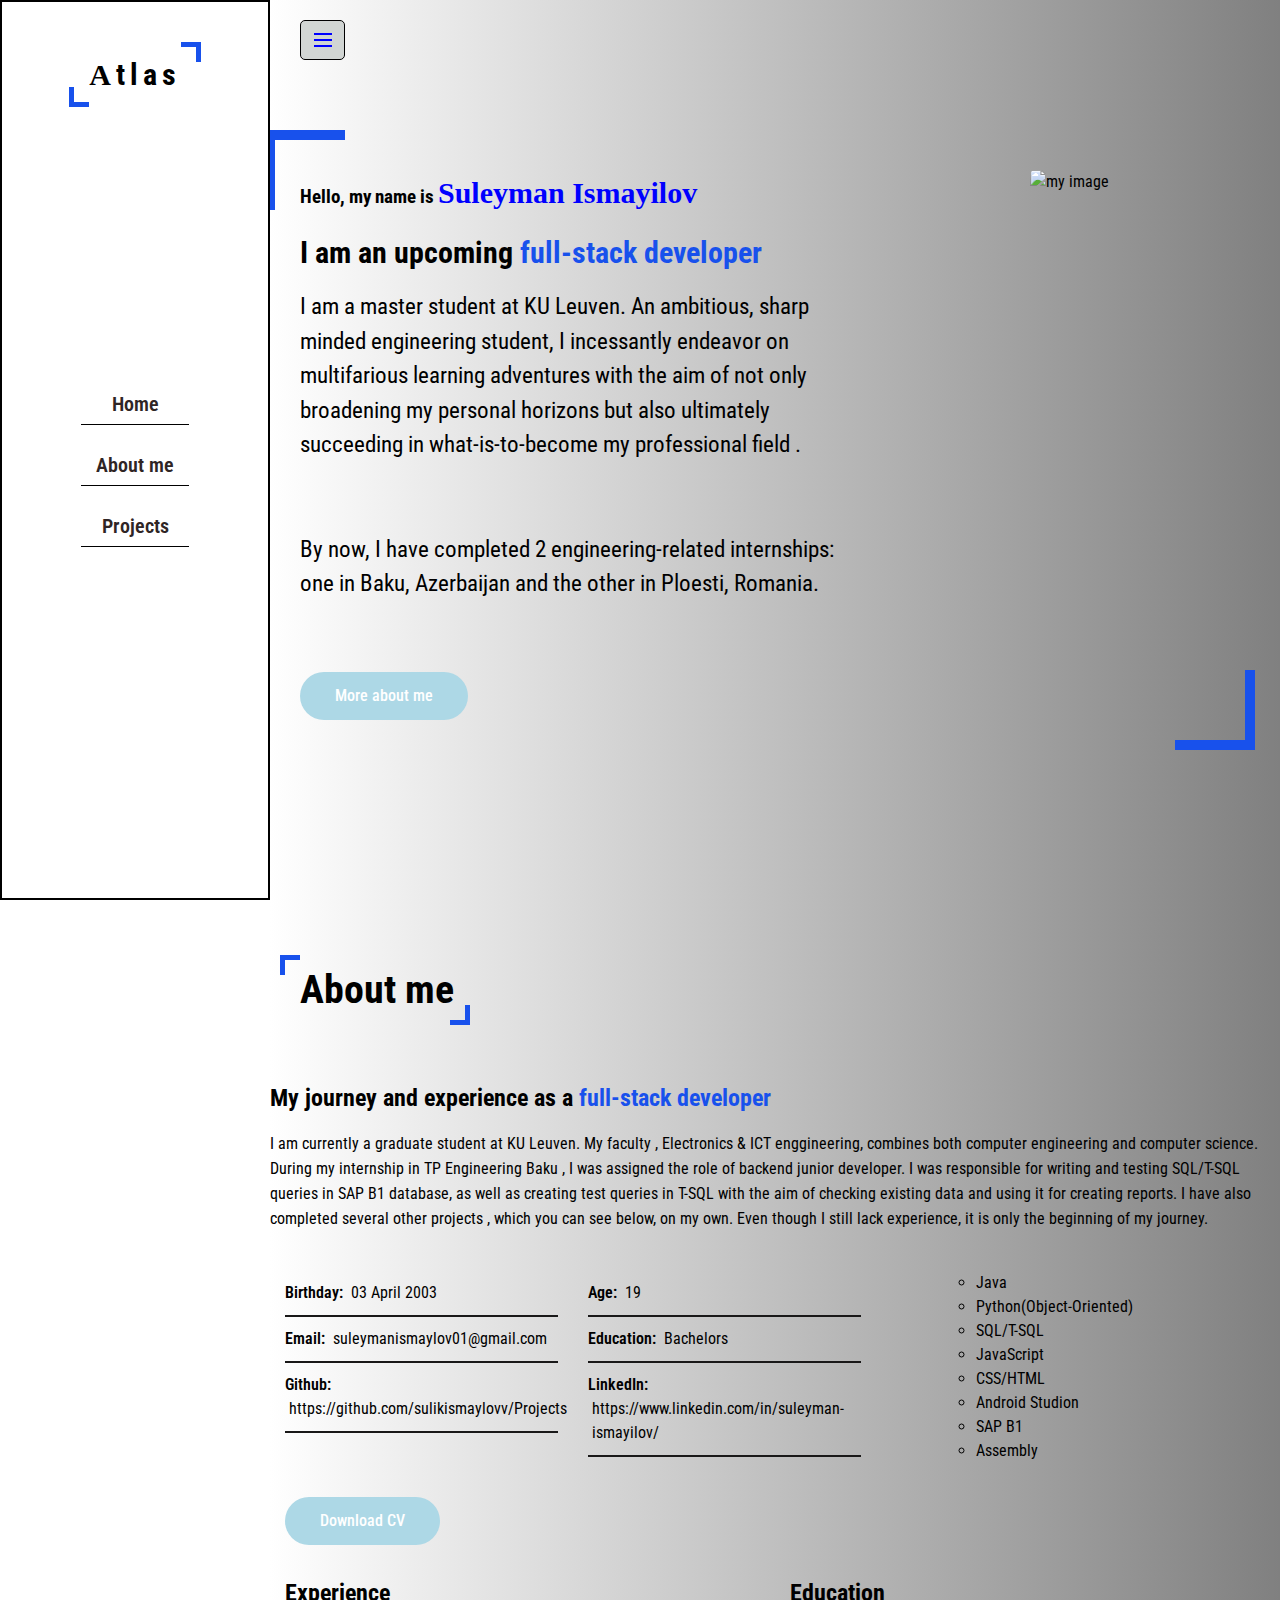
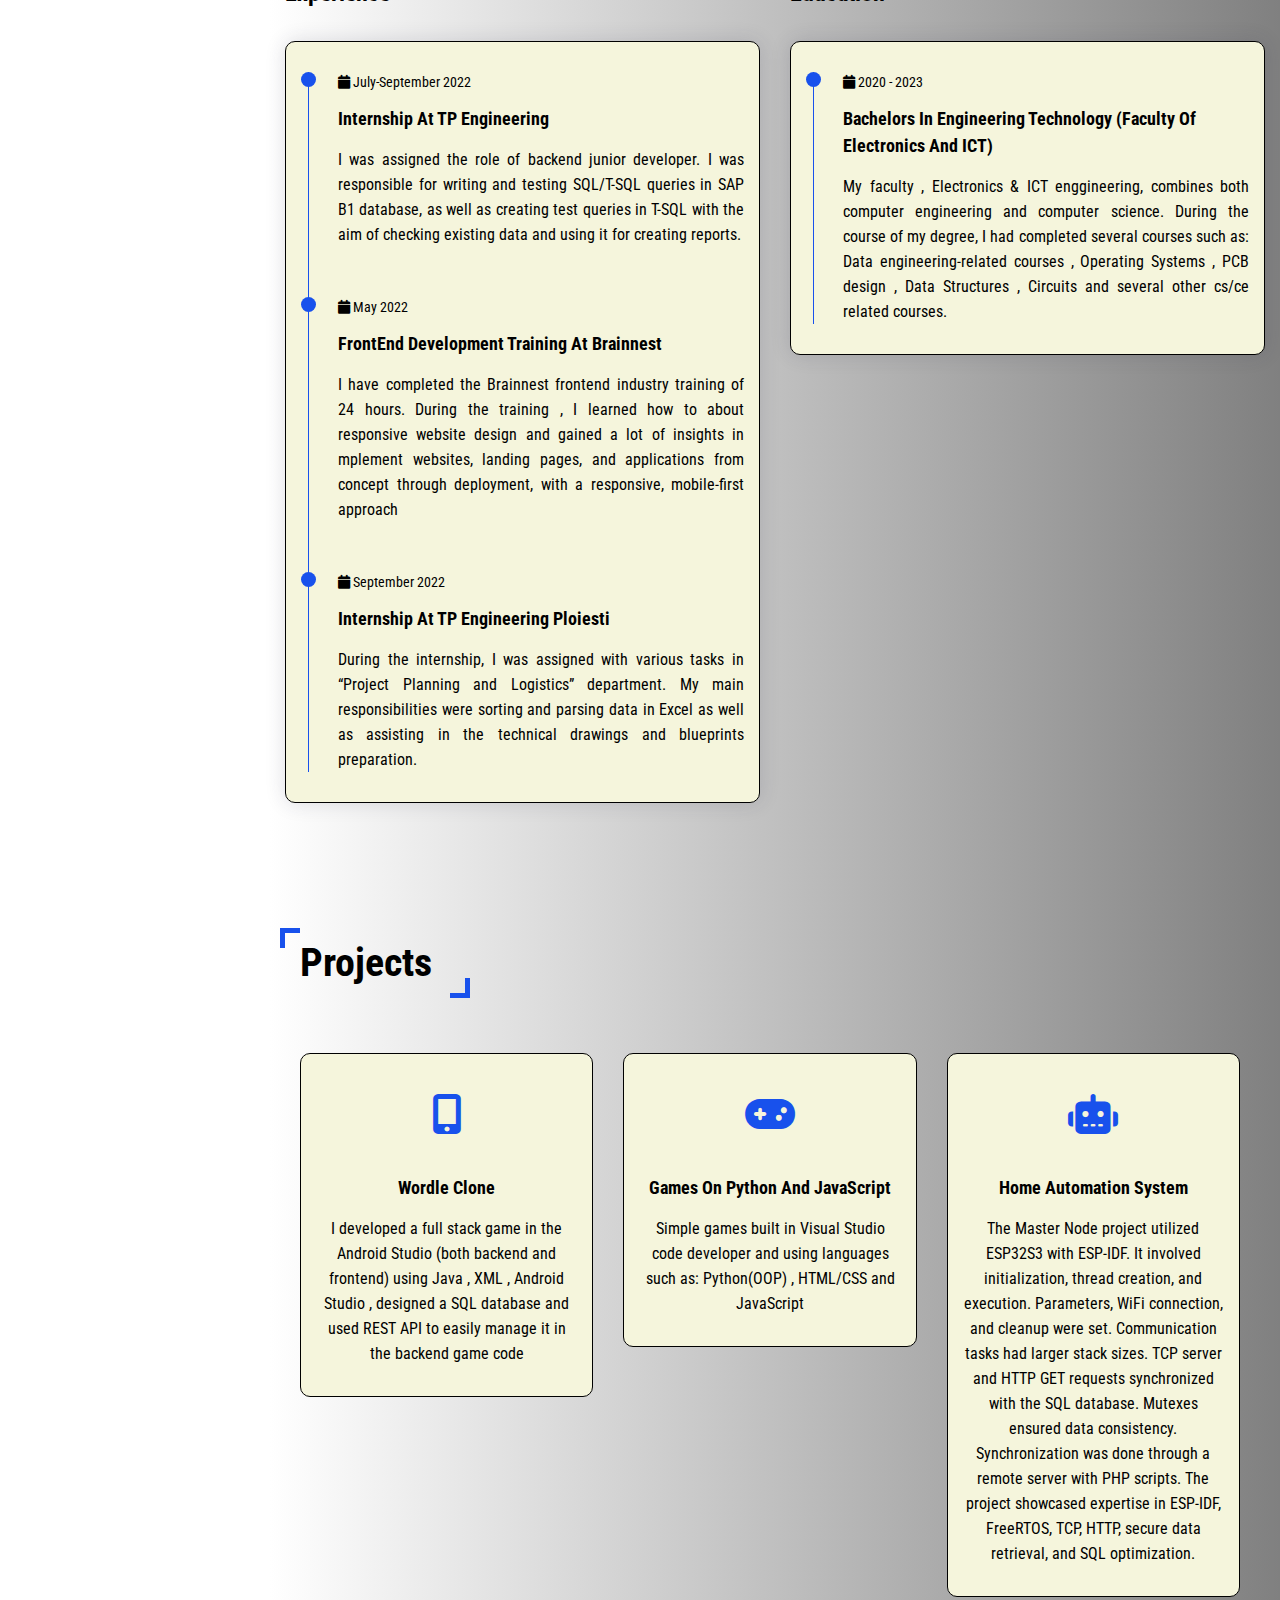
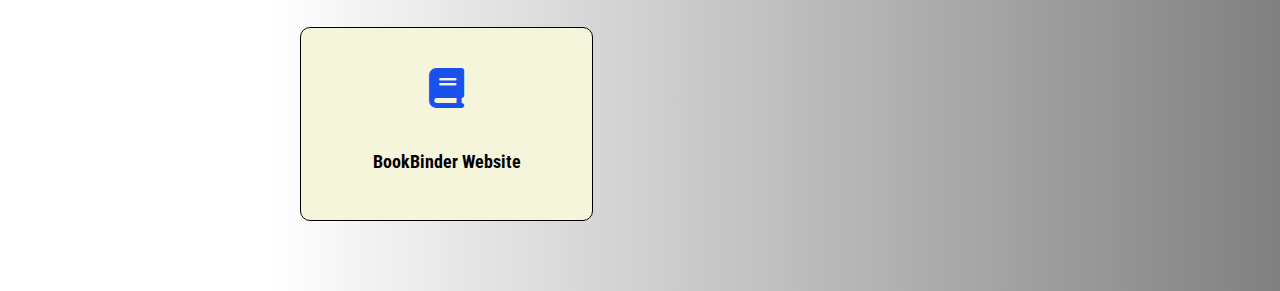
==== commit fbf15910: "Update" ====
--- a/index.html
+++ b/index.html
@@ -38,7 +38,7 @@
                             <h3 class="hello">Hello, my name is <span class="name">Suleyman Ismayilov</span></h3>
                             <h3 class="short-intro">I am an upcoming <span class="typing">full-stack developer</span>
                             </h3>
-                            <p>I am a third year bachelors student at KU Leuven. An ambitious, sharp minded engineering
+                            <p>I am a master student at KU Leuven. An ambitious, sharp minded engineering
                                 student, I incessantly endeavor on multifarious learning adventures with the aim of not
                                 only broadening my personal horizons but also ultimately succeeding in what-is-to-become
                                 my professional field .</p>
@@ -68,7 +68,7 @@
                                     <div class="about-text">
                                         <h3>My journey and experience as a <span>full-stack developer</span></h3>
                                         <p>
-                                            I am currently a 3rd year bachelors student at KU Leuven. My faculty , Electronics & ICT enggineering, combines both computer engineering and computer science.  
+                                            I am currently a graduate student at KU Leuven. My faculty , Electronics & ICT enggineering, combines both computer engineering and computer science.  
                                             During my internship in TP Engineering Baku , I was assigned the role of backend junior developer. I was responsible for writing and testing SQL/T-SQL queries in SAP B1 database, 
                                             as well as creating test queries in T-SQL with the aim of checking existing data and using it for creating reports.
                                             I have also completed several other projects , which you can see below, on my own. Even though I still lack experience, it is only the beginning of my journey.
@@ -226,7 +226,7 @@
                         <div class="projects-item padd-15">
                             <div class="projects-item-inner">
                                 <div class="icon" id="proj1">
-                                    <i class="fa fa-mobile-alt" onclick='window.location.href="https://github.com/sulikismaylovv/Portfolio"' ></i>
+                                    <i class="fa fa-mobile-alt" onclick='window.location.href="https://github.com/sulikismaylovv/Wordle"' ></i>
                                 </div>
                                 <h4>Wordle Clone</h4>
                                 <p> I developed a full stack game in the Android Studio (both backend and frontend) using Java , XML , Android Studio , designed a SQL database and used REST API to easily manage it in the backend game code                                </p>
@@ -236,7 +236,7 @@
                         <div class="projects-item padd-15">
                             <div class="projects-item-inner">
                                 <div class="icon" id="proj2">
-                                    <i class="fa fa-gamepad" onclick='window.location.href="https://github.com/sulikismaylovv/Portfolio"'></i>
+                                    <i class="fa fa-gamepad" onclick='window.location.href="https://github.com/sulikismaylovv/Projects"'></i>
                                 </div>
                                 <h4>Games on Python and JavaScript</h4>
                                 <p> Simple games built in Visual Studio code developer and using languages such as: Python(OOP) ,  HTML/CSS and JavaScript                  
@@ -246,10 +246,20 @@
                         <div class="projects-item padd-15">
                             <div class="projects-item-inner">
                                 <div class="icon" id="proj3">
-                                    <i class="fa fa-robot" onclick='window.location.href="https://github.com/sulikismaylovv/Portfolio"'></i>
-                                </div>
-                                <h4>Chat Robot</h4>
-                                <p>Coming soon..
+                                    <i class="fa fa-robot" onclick='window.location.href="https://github.com/sulikismaylovv/MasterNode"'></i>
+                                </div>
+                                <h4>Home Automation System</h4>
+                                <p>The Master Node project utilized ESP32S3 with ESP-IDF. It involved initialization, thread creation, and execution. Parameters, WiFi connection, and cleanup were set. Communication tasks had larger stack sizes. TCP server and HTTP GET requests synchronized with the SQL database. Mutexes ensured data consistency. Synchronization was done through a remote server with PHP scripts. The project showcased expertise in ESP-IDF, FreeRTOS, TCP, HTTP, secure data retrieval, and SQL optimization.
+                                </p>
+                            </div>
+                        </div>
+                        <div class="projects-item padd-15">
+                            <div class="projects-item-inner">
+                                <div class="icon" id="proj4">
+                                    <i class="fa fa-book" onclick='window.location.href="https://github.com/sulikismaylovv/Portfolio"'></i>
+                                </div>
+                                <h4>BookBinder Website</h4>
+                                <p>
                                 </p>
                             </div>
                         </div>
